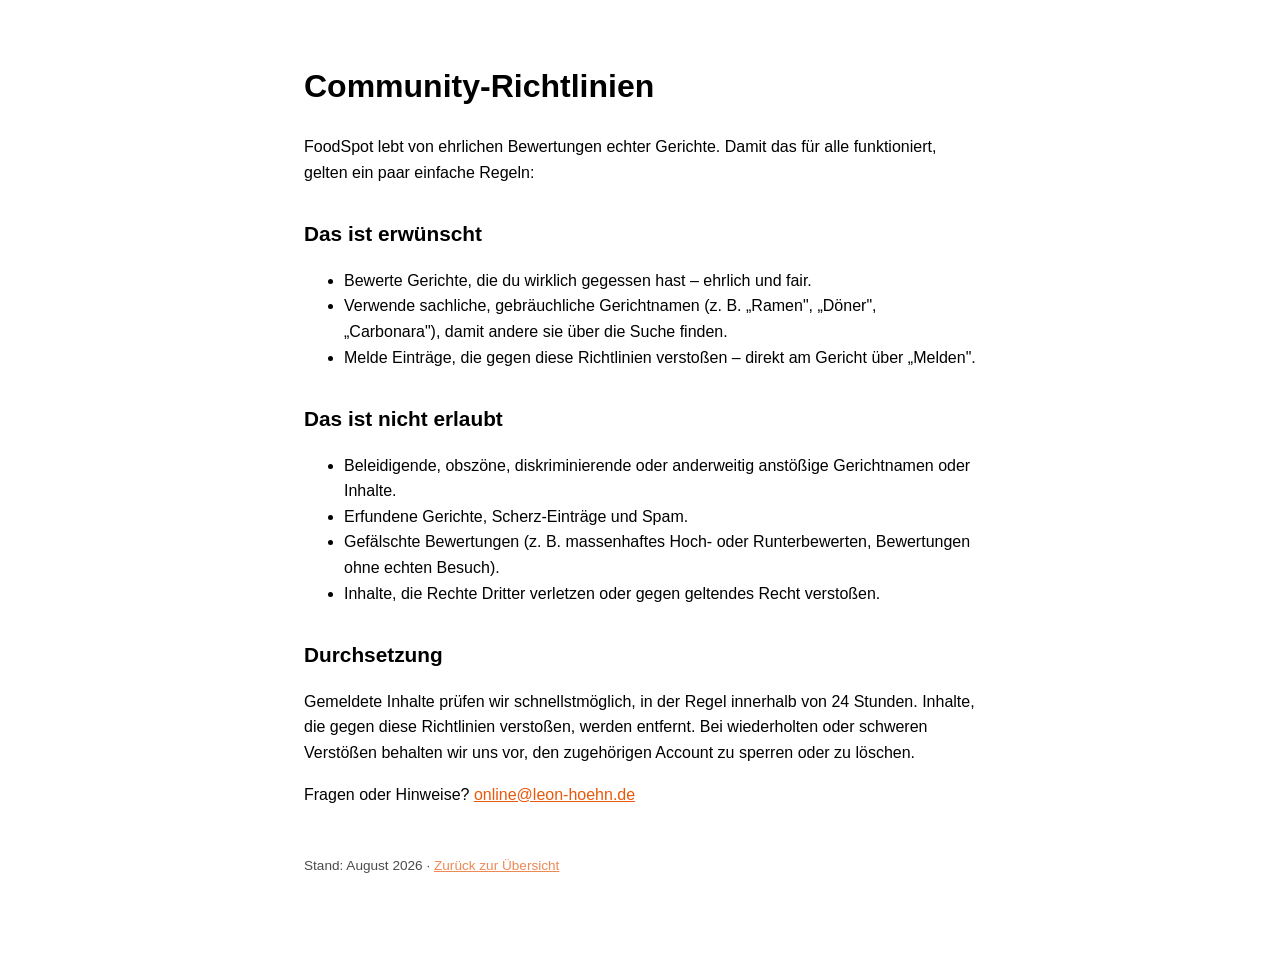
==== richtlinien.html @ 0961203f "Datenschutzerklärung: Auftragsverarbeitung mit Supabase erwähnt Co-Authored-By: Claude Fable 5 <nore" ====
<!DOCTYPE html>
<html lang="de">
<head>
    <meta charset="utf-8">
    <meta name="viewport" content="width=device-width, initial-scale=1">
    <title>FoodSpot – Community-Richtlinien</title>
    <link rel="stylesheet" href="style.css">
</head>
<body>
    <main>
        <h1>Community-Richtlinien</h1>
        <p>FoodSpot lebt von ehrlichen Bewertungen echter Gerichte. Damit das für alle funktioniert,
        gelten ein paar einfache Regeln:</p>

        <h2>Das ist erwünscht</h2>
        <ul>
            <li>Bewerte Gerichte, die du wirklich gegessen hast – ehrlich und fair.</li>
            <li>Verwende sachliche, gebräuchliche Gerichtnamen (z. B. „Ramen", „Döner", „Carbonara"),
            damit andere sie über die Suche finden.</li>
            <li>Melde Einträge, die gegen diese Richtlinien verstoßen – direkt am Gericht über „Melden".</li>
        </ul>

        <h2>Das ist nicht erlaubt</h2>
        <ul>
            <li>Beleidigende, obszöne, diskriminierende oder anderweitig anstößige Gerichtnamen oder Inhalte.</li>
            <li>Erfundene Gerichte, Scherz-Einträge und Spam.</li>
            <li>Gefälschte Bewertungen (z. B. massenhaftes Hoch- oder Runterbewerten, Bewertungen
            ohne echten Besuch).</li>
            <li>Inhalte, die Rechte Dritter verletzen oder gegen geltendes Recht verstoßen.</li>
        </ul>

        <h2>Durchsetzung</h2>
        <p>Gemeldete Inhalte prüfen wir schnellstmöglich, in der Regel innerhalb von 24 Stunden.
        Inhalte, die gegen diese Richtlinien verstoßen, werden entfernt. Bei wiederholten oder
        schweren Verstößen behalten wir uns vor, den zugehörigen Account zu sperren oder zu löschen.</p>

        <p>Fragen oder Hinweise? <a href="mailto:online@leon-hoehn.de">online@leon-hoehn.de</a></p>

        <footer>
            <p>Stand: August 2026 · <a href="index.html">Zurück zur Übersicht</a></p>
        </footer>
    </main>
</body>
</html>
---- style.css ----
:root {
    color-scheme: light dark;
}

body {
    font-family: -apple-system, BlinkMacSystemFont, "Segoe UI", Roboto, sans-serif;
    line-height: 1.6;
    margin: 0;
    padding: 0 1.25rem;
}

main {
    max-width: 42rem;
    margin: 0 auto;
    padding: 2.5rem 0 4rem;
}

h1 {
    font-size: 2rem;
}

h2 {
    margin-top: 2rem;
    font-size: 1.3rem;
}

a {
    color: #e8590c;
}

footer {
    margin-top: 3rem;
    font-size: 0.85rem;
    opacity: 0.7;
}
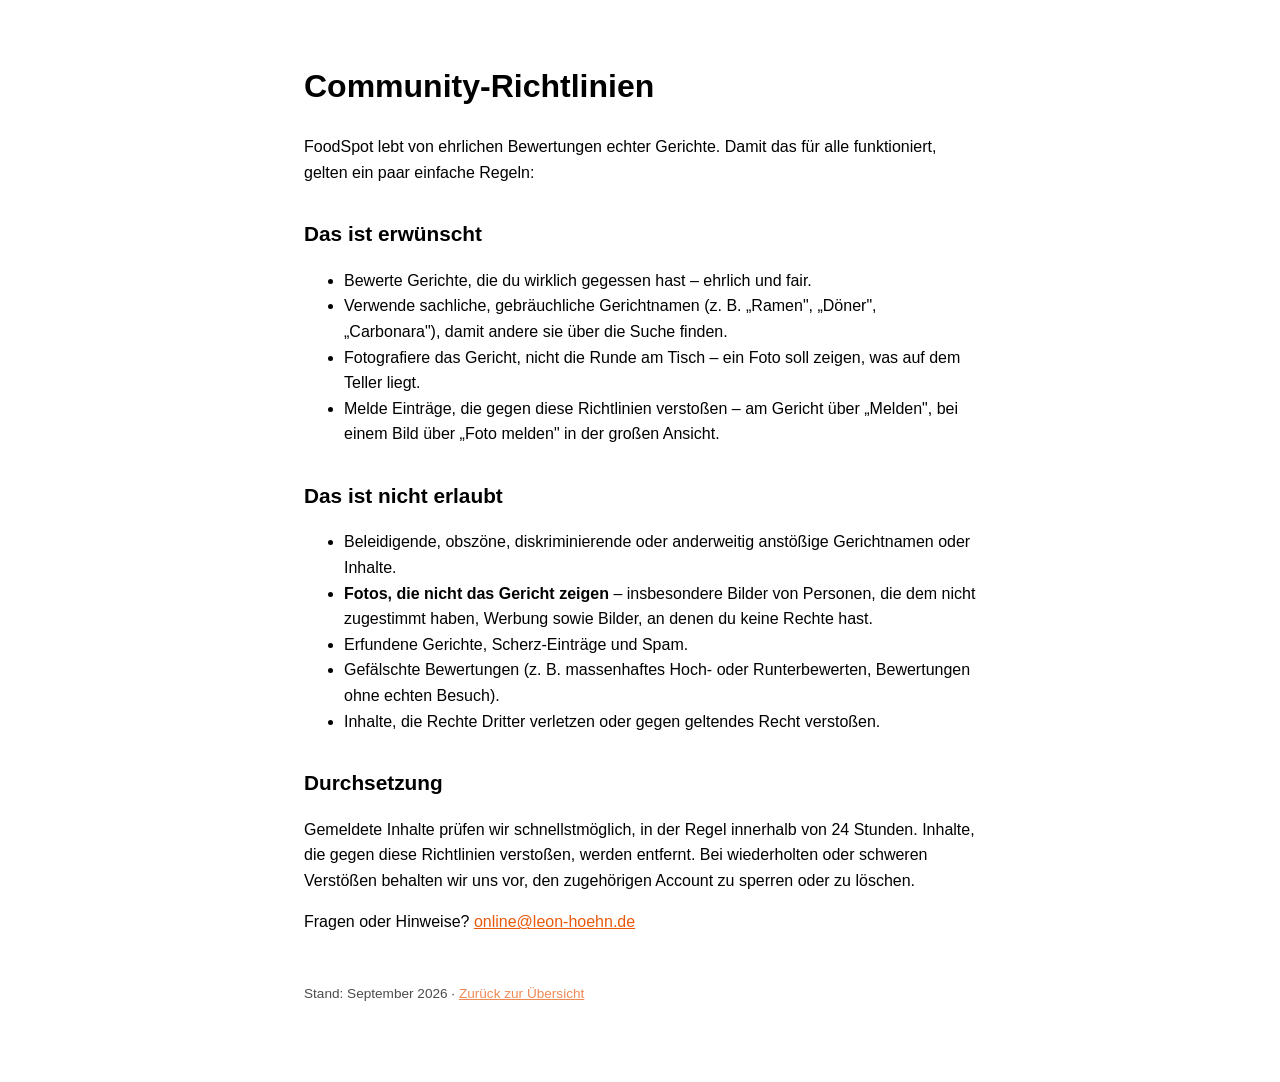
==== commit 3274cdbd: "Foto-Ergänzungen nachgezogen (waren nur im App-Repo) Datenschutzerklärung und Community-Richtlinien " ====
--- a/richtlinien.html
+++ b/richtlinien.html
@@ -17,12 +17,17 @@
             <li>Bewerte Gerichte, die du wirklich gegessen hast – ehrlich und fair.</li>
             <li>Verwende sachliche, gebräuchliche Gerichtnamen (z. B. „Ramen", „Döner", „Carbonara"),
             damit andere sie über die Suche finden.</li>
-            <li>Melde Einträge, die gegen diese Richtlinien verstoßen – direkt am Gericht über „Melden".</li>
+            <li>Fotografiere das Gericht, nicht die Runde am Tisch – ein Foto soll zeigen, was auf dem
+            Teller liegt.</li>
+            <li>Melde Einträge, die gegen diese Richtlinien verstoßen – am Gericht über „Melden", bei
+            einem Bild über „Foto melden" in der großen Ansicht.</li>
         </ul>
 
         <h2>Das ist nicht erlaubt</h2>
         <ul>
             <li>Beleidigende, obszöne, diskriminierende oder anderweitig anstößige Gerichtnamen oder Inhalte.</li>
+            <li><strong>Fotos, die nicht das Gericht zeigen</strong> – insbesondere Bilder von Personen,
+            die dem nicht zugestimmt haben, Werbung sowie Bilder, an denen du keine Rechte hast.</li>
             <li>Erfundene Gerichte, Scherz-Einträge und Spam.</li>
             <li>Gefälschte Bewertungen (z. B. massenhaftes Hoch- oder Runterbewerten, Bewertungen
             ohne echten Besuch).</li>
@@ -37,7 +42,7 @@
         <p>Fragen oder Hinweise? <a href="mailto:online@leon-hoehn.de">online@leon-hoehn.de</a></p>
 
         <footer>
-            <p>Stand: August 2026 · <a href="index.html">Zurück zur Übersicht</a></p>
+            <p>Stand: September 2026 · <a href="index.html">Zurück zur Übersicht</a></p>
         </footer>
     </main>
 </body>
